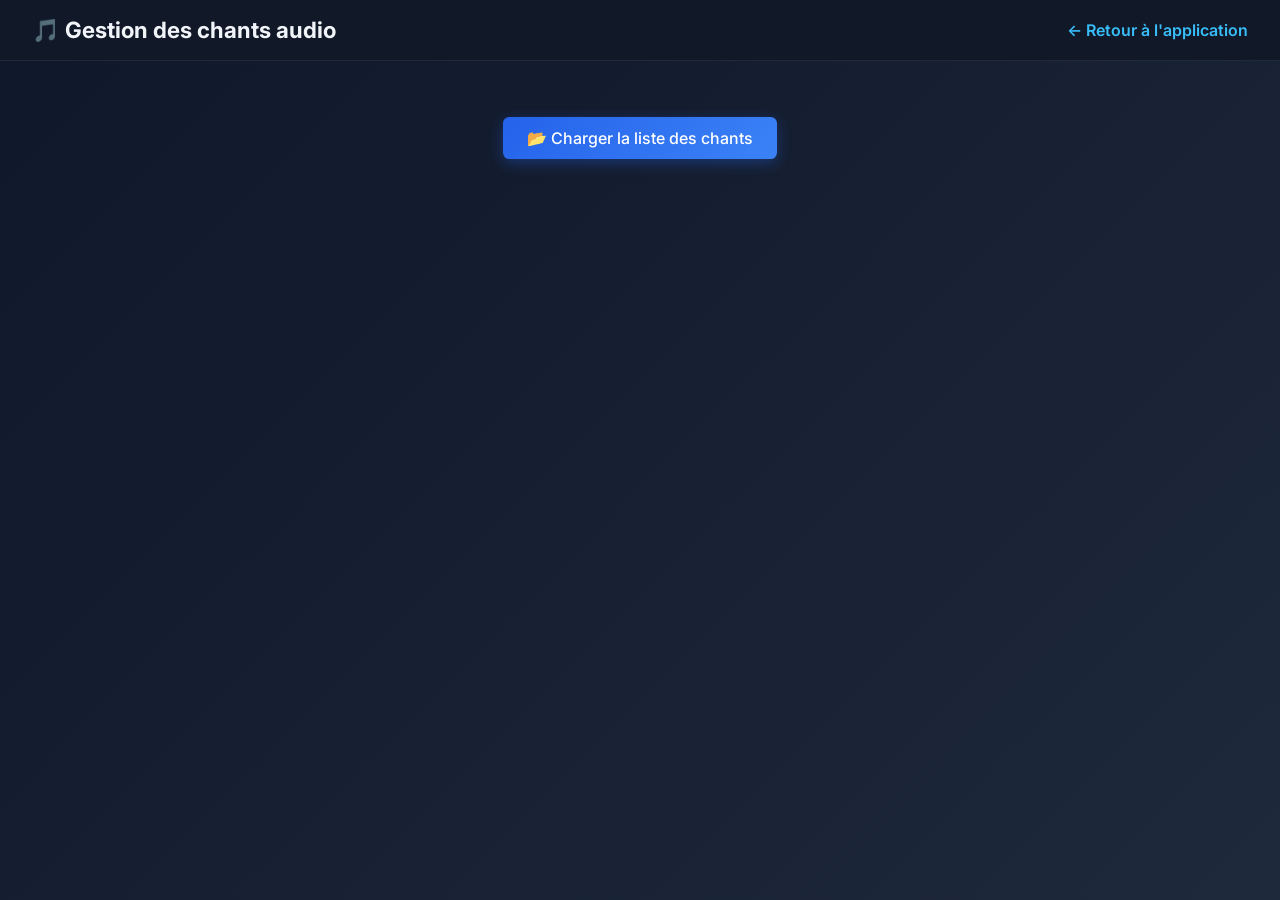
==== audio-editor.html @ c64c9076 "Remove YouTube API key input from audio editor Removed API key input section from the audio editor." ====
<!DOCTYPE html>
<html lang="fr">
<head>
    <meta charset="UTF-8">
    <meta name="viewport" content="width=device-width, initial-scale=1.0">
    <title>Éditeur des chants YouTube</title>
    <link rel="preconnect" href="https://fonts.googleapis.com">
    <link href="https://fonts.googleapis.com/css2?family=Inter:wght@400;500;600;700&display=swap" rel="stylesheet">
    <link rel="stylesheet" href="audio-editor.css">
</head>
<body>
    <header class="admin-header">
        <h1>🎵 Gestion des chants audio</h1>
        <nav><a href="index.html">← Retour à l'application</a></nav>
    </header>
    <main>
        <section class="load-section">
            <button id="load-audio-map" class="primary-btn">📂 Charger la liste des chants</button>
            <p id="load-status" class="load-status"></p>
        </section>

        <section id="editor-section" class="hidden-section">
            <div class="toolbar">
                <div id="stats" class="stats"></div>
                <div class="progress-bar"><div id="progress-bar-fill" class="progress-bar-fill"></div></div>
            </div>
            <div class="toolbar">
                <div class="filter-group">
                    <button class="filter-btn active" data-filter="all">Tous</button>
                    <button class="filter-btn" data-filter="missing">❌ Manquants</button>
                    <button class="filter-btn" data-filter="found">✅ Trouvés</button>
                </div>
                <input type="text" id="search-box" placeholder="🔍 Rechercher un chant…" class="search-box">
            </div>
            <table id="chants-table">
                <thead>
                    <tr>
                        <th class="col-page">Page</th>
                        <th class="col-title">Titre</th>
                        <th class="col-status">Statut</th>
                        <th class="col-action">Action</th>
                    </tr>
                </thead>
                <tbody></tbody>
            </table>
        </section>

        <section class="export-section hidden-section" id="export-section">
            <div id="save-indicator" class="save-indicator">⚠️ Modifications non sauvegardées</div>
            <button id="export-json" class="primary-btn">💾 Télécharger audio‑map.js</button>
            <p class="export-help">Le fichier téléchargé remplace <code>public/audio-map.js</code></p>
        </section>
    </main>
    <script src="audio-editor.js"></script>
</body>
</html>
---- audio-editor.css ----
/* audio-editor.css */
* { box-sizing: border-box; }

body {
  font-family: 'Inter', sans-serif;
  background: linear-gradient(135deg, #0f172a, #1e293b);
  color: #f1f5f9;
  margin: 0;
  padding: 0;
  min-height: 100vh;
}

header.admin-header {
  background: #111827; padding: 1rem 2rem; display: flex;
  justify-content: space-between; align-items: center;
  border-bottom: 1px solid #1e293b; position: sticky; top: 0; z-index: 100;
}
header.admin-header h1 { margin: 0; font-size: 1.4rem; font-weight: 700; }
header.admin-header a { color: #38bdf8; text-decoration: none; font-weight: 600; }
header.admin-header a:hover { color: #7dd3fc; }

main { max-width: 1300px; margin: 1.5rem auto; padding: 0 1rem; }

button {
  font-family: inherit; font-size: .9rem; border: none; border-radius: .4rem;
  padding: .5rem 1rem; cursor: pointer; transition: transform .12s, box-shadow .12s; font-weight: 500;
}
button:hover { transform: scale(1.03); }
button:disabled { opacity: .5; cursor: not-allowed; transform: none; }
.primary-btn {
  background: linear-gradient(135deg, #2563eb, #3b82f6); color: #fff;
  font-size: 1rem; padding: .7rem 1.5rem; box-shadow: 0 4px 14px rgba(37,99,235,.35);
}
.primary-btn:hover { box-shadow: 0 6px 20px rgba(37,99,235,.5); }
.secondary-btn { background: #334155; color: #e2e8f0; }
.secondary-btn:hover { background: #475569; }
.danger-btn { background: #e11d48; color: #fff; font-size: .8rem; padding: .3rem .7rem; }
.icon-btn {
  background: #334155; color: #e2e8f0; font-size: 1rem;
  padding: .3rem .5rem; min-width: 34px; border-radius: .3rem;
}
.icon-btn:hover { background: #475569; }
.ignore-btn:hover { background: #94a3b8; color: #0f172a; }

.load-section { text-align: center; padding: 2rem 0; }
.load-status { color: #94a3b8; margin-top: .5rem; font-size: .9rem; }
.hidden-section { display: none; }

.toolbar {
  display: flex; justify-content: space-between; align-items: center;
  flex-wrap: wrap; gap: .6rem; margin-bottom: .6rem;
}
.stats { font-size: .95rem; color: #94a3b8; }
.stat-ok { color: #4ade80; font-weight: 600; }
.stat-miss { color: #f87171; font-weight: 600; }
.stat-ignore { color: #cbd5e1; font-weight: 600; }

.progress-bar {
  flex: 1; max-width: 300px; height: 8px; background: #1e293b;
  border-radius: 4px; overflow: hidden;
}
.progress-bar-fill {
  height: 100%; width: 0%; background: linear-gradient(90deg, #4ade80, #22d3ee);
  transition: width .4s ease;
}

.filter-group { display: flex; gap: .3rem; }
.filter-btn {
  background: #1e293b; color: #94a3b8; border: 1px solid #334155;
  padding: .35rem .7rem; font-size: .85rem; border-radius: .3rem;
}
.filter-btn.active { background: #2563eb; color: #fff; border-color: #2563eb; }

.search-box {
  background: #0f172a; border: 1px solid #334155; color: #f1f5f9;
  padding: .45rem .8rem; border-radius: .3rem; font-size: .9rem;
  width: 260px; font-family: inherit; transition: border-color .2s;
}
.search-box:focus { outline: none; border-color: #38bdf8; box-shadow: 0 0 0 2px rgba(56,189,248,.2); }

table { width: 100%; border-collapse: collapse; }
th, td { padding: .5rem .7rem; text-align: left; border-bottom: 1px solid #1e293b; vertical-align: middle; }
th {
  background: #111827; color: #64748b; font-weight: 600; font-size: .8rem;
  text-transform: uppercase; letter-spacing: .05em; position: sticky; top: 56px; z-index: 10;
}
.col-page { width: 60px; text-align: center; }
.col-status { width: 60px; text-align: center; }
.col-action { width: 380px; }

/* Section Header */
.section-header td {
  background: #0f172a; color: #38bdf8; font-weight: 700; font-size: 1.1rem;
  padding: 1rem .8rem .4rem; border-bottom: 2px solid #1e293b;
  text-transform: uppercase; letter-spacing: .05em;
}

tr.missing { background: rgba(248,113,113,.04); }
tr.found { background: rgba(74,222,128,.03); }
tr.ignored { background: rgba(148,163,184,.04); opacity: 0.8; }
tr:hover { background: rgba(56,189,248,.06); }

.badge { font-size: .9rem; display: inline-block; padding: 2px 6px; border-radius: 4px; }
.badge-ok { background: rgba(74,222,128,.15); color: #4ade80; }
.badge-missing { background: rgba(248,113,113,.15); color: #f87171; }
.badge-ignore { background: rgba(148,163,184,.15); color: #cbd5e1; }

.input-group { display: flex; align-items: center; gap: .3rem; }
td input[type="text"] {
  background: #0f172a; border: 1px solid #334155; color: #f1f5f9;
  padding: .3rem .5rem; border-radius: .3rem; width: 140px;
  font-family: 'Inter', monospace; font-size: .82rem; transition: border-color .2s;
}
td input[type="text"]:focus { outline: none; border-color: #38bdf8; box-shadow: 0 0 0 2px rgba(56,189,248,.15); }
td input[type="text"]::placeholder { color: #475569; }

.search-row td, .preview-row td {
  padding: .8rem 1rem; background: #111827; border-left: 3px solid #2563eb;
}

.search-bar { display: flex; gap: .4rem; margin-bottom: .6rem; align-items: center; }
.search-input {
  flex: 1; background: #0f172a; border: 1px solid #334155; color: #f1f5f9;
  padding: .4rem .6rem; border-radius: .3rem; font-size: .9rem; font-family: inherit;
}
.search-input:focus { outline: none; border-color: #38bdf8; }

/* YT Results Grid */
.yt-results-grid {
  display: grid; grid-template-columns: repeat(auto-fit, minmax(240px, 1fr)); gap: 1rem;
}
.yt-card {
  background: #1e293b; border-radius: .4rem; overflow: hidden; cursor: pointer;
  transition: transform .2s, background .2s; border: 1px solid transparent;
}
.yt-card:hover { transform: translateY(-3px); background: #334155; border-color: #38bdf8; }
.yt-card img { width: 100%; aspect-ratio: 16/9; object-fit: cover; display: block; }
.yt-card-info { padding: .6rem; }
.yt-card-title { font-size: .85rem; font-weight: 600; color: #f1f5f9; margin-bottom: .3rem;
  display: -webkit-box; -webkit-line-clamp: 2; -webkit-box-orient: vertical; overflow: hidden;
}
.yt-card-author { font-size: .75rem; color: #94a3b8; }
.loading-text { color: #94a3b8; font-style: italic; font-size: .9rem; }

.export-section { text-align: center; margin-top: 1.5rem; padding: 1.2rem 0; border-top: 1px solid #334155; }
.export-help { color: #64748b; font-size: .82rem; margin-top: .4rem; }
.export-help code { background: #1e293b; padding: .1rem .3rem; border-radius: .2rem; color: #38bdf8; }

.save-indicator {
  color: #fbbf24; font-weight: 600; margin-bottom: .6rem; opacity: 0; transition: opacity .3s;
}
.save-indicator.visible { opacity: 1; }
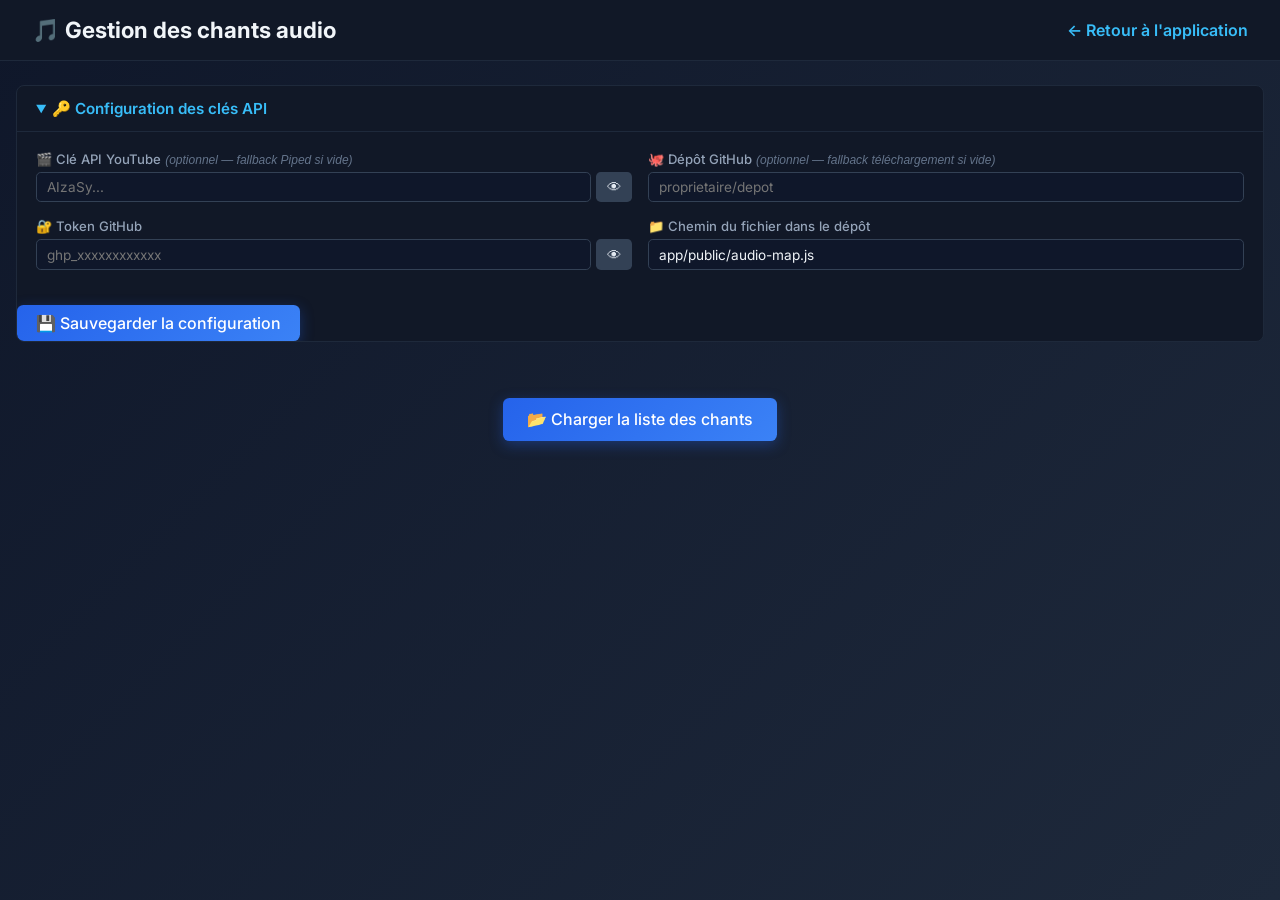
==== commit 37159954: "Add files via upload" ====
--- a/audio-editor.html
+++ b/audio-editor.html
@@ -14,6 +14,41 @@
         <nav><a href="index.html">← Retour à l'application</a></nav>
     </header>
     <main>
+        <!-- Section configuration des clés -->
+        <section class="config-section">
+            <details id="config-panel">
+                <summary>🔑 Configuration des clés API</summary>
+                <div class="config-grid">
+                    <div class="config-item">
+                        <label for="cfg-yt-key">🎬 Clé API YouTube <span class="optional">(optionnel — fallback Piped si vide)</span></label>
+                        <div class="config-input-row">
+                            <input type="password" id="cfg-yt-key" placeholder="AIzaSy..." class="config-input">
+                            <button class="toggle-vis-btn" data-target="cfg-yt-key" title="Afficher/Masquer">👁</button>
+                        </div>
+                    </div>
+                    <div class="config-item">
+                        <label for="cfg-gh-repo">🐙 Dépôt GitHub <span class="optional">(optionnel — fallback téléchargement si vide)</span></label>
+                        <input type="text" id="cfg-gh-repo" placeholder="proprietaire/depot" class="config-input">
+                    </div>
+                    <div class="config-item">
+                        <label for="cfg-gh-token">🔐 Token GitHub</label>
+                        <div class="config-input-row">
+                            <input type="password" id="cfg-gh-token" placeholder="ghp_xxxxxxxxxxxx" class="config-input">
+                            <button class="toggle-vis-btn" data-target="cfg-gh-token" title="Afficher/Masquer">👁</button>
+                        </div>
+                    </div>
+                    <div class="config-item">
+                        <label for="cfg-gh-path">📁 Chemin du fichier dans le dépôt</label>
+                        <input type="text" id="cfg-gh-path" value="app/public/audio-map.js" class="config-input">
+                    </div>
+                </div>
+                <div style="margin-top: 1rem; display: flex; gap: .5rem; align-items: center;">
+                    <button id="save-config" class="primary-btn" style="padding: .5rem 1.2rem;">💾 Sauvegarder la configuration</button>
+                    <span id="config-status" style="font-size: .85rem;"></span>
+                </div>
+            </details>
+        </section>
+
         <section class="load-section">
             <button id="load-audio-map" class="primary-btn">📂 Charger la liste des chants</button>
             <p id="load-status" class="load-status"></p>
@@ -47,8 +82,13 @@
 
         <section class="export-section hidden-section" id="export-section">
             <div id="save-indicator" class="save-indicator">⚠️ Modifications non sauvegardées</div>
-            <button id="export-json" class="primary-btn">💾 Télécharger audio‑map.js</button>
-            <p class="export-help">Le fichier téléchargé remplace <code>public/audio-map.js</code></p>
+            
+            <div style="display: flex; gap: 1rem; justify-content: center;">
+                <button id="export-github" class="primary-btn" style="background: linear-gradient(135deg, #10b981, #059669);">🚀 Pousser sur GitHub</button>
+                <button id="export-json" class="secondary-btn">💾 Télécharger (Secours)</button>
+            </div>
+            <p id="export-status" style="margin-top: 1rem; font-weight: 600;"></p>
+            <p class="export-help">Le fichier remplace <code>public/audio-map.js</code></p>
         </section>
     </main>
     <script src="audio-editor.js"></script>
--- a/audio-editor.css
+++ b/audio-editor.css
@@ -5,11 +5,10 @@
   font-family: 'Inter', sans-serif;
   background: linear-gradient(135deg, #0f172a, #1e293b);
   color: #f1f5f9;
-  margin: 0;
-  padding: 0;
-  min-height: 100vh;
-}
-
+  margin: 0; padding: 0; min-height: 100vh;
+}
+
+/* ─── Header ─── */
 header.admin-header {
   background: #111827; padding: 1rem 2rem; display: flex;
   justify-content: space-between; align-items: center;
@@ -21,6 +20,42 @@
 
 main { max-width: 1300px; margin: 1.5rem auto; padding: 0 1rem; }
 
+/* ─── Config Section ─── */
+.config-section { margin-bottom: 1.5rem; }
+.config-section details {
+  background: #111827; border: 1px solid #1e293b; border-radius: .5rem;
+  overflow: hidden;
+}
+.config-section summary {
+  padding: .8rem 1.2rem; cursor: pointer; font-weight: 600; font-size: .95rem;
+  color: #94a3b8; user-select: none; transition: color .2s;
+}
+.config-section summary:hover { color: #f1f5f9; }
+.config-section details[open] summary { color: #38bdf8; border-bottom: 1px solid #1e293b; }
+.config-grid {
+  display: grid; grid-template-columns: 1fr 1fr; gap: 1rem;
+  padding: 1.2rem;
+}
+@media (max-width: 700px) { .config-grid { grid-template-columns: 1fr; } }
+.config-item label {
+  display: block; font-size: .82rem; color: #94a3b8;
+  margin-bottom: .3rem; font-weight: 500;
+}
+.config-item .optional { font-weight: 400; font-style: italic; color: #64748b; font-size: .75rem; }
+.config-input-row { display: flex; gap: .3rem; }
+.config-input {
+  background: #0f172a; border: 1px solid #334155; color: #f1f5f9;
+  padding: .4rem .6rem; border-radius: .3rem; font-size: .85rem;
+  font-family: inherit; width: 100%; transition: border-color .2s;
+}
+.config-input:focus { outline: none; border-color: #38bdf8; box-shadow: 0 0 0 2px rgba(56,189,248,.15); }
+.toggle-vis-btn {
+  background: #334155; color: #e2e8f0; border: none; border-radius: .3rem;
+  padding: .3rem .5rem; cursor: pointer; font-size: .9rem; min-width: 36px;
+}
+.toggle-vis-btn:hover { background: #475569; }
+
+/* ─── Boutons ─── */
 button {
   font-family: inherit; font-size: .9rem; border: none; border-radius: .4rem;
   padding: .5rem 1rem; cursor: pointer; transition: transform .12s, box-shadow .12s; font-weight: 500;
@@ -46,6 +81,7 @@
 .load-status { color: #94a3b8; margin-top: .5rem; font-size: .9rem; }
 .hidden-section { display: none; }
 
+/* ─── Toolbar ─── */
 .toolbar {
   display: flex; justify-content: space-between; align-items: center;
   flex-wrap: wrap; gap: .6rem; margin-bottom: .6rem;
@@ -60,7 +96,8 @@
   border-radius: 4px; overflow: hidden;
 }
 .progress-bar-fill {
-  height: 100%; width: 0%; background: linear-gradient(90deg, #4ade80, #22d3ee);
+  height: 100%; width: 0%;
+  background: linear-gradient(90deg, #4ade80, #22d3ee);
   transition: width .4s ease;
 }
 
@@ -78,6 +115,7 @@
 }
 .search-box:focus { outline: none; border-color: #38bdf8; box-shadow: 0 0 0 2px rgba(56,189,248,.2); }
 
+/* ─── Tableau ─── */
 table { width: 100%; border-collapse: collapse; }
 th, td { padding: .5rem .7rem; text-align: left; border-bottom: 1px solid #1e293b; vertical-align: middle; }
 th {
@@ -86,24 +124,33 @@
 }
 .col-page { width: 60px; text-align: center; }
 .col-status { width: 60px; text-align: center; }
-.col-action { width: 380px; }
+.col-action { width: 400px; }
 
 /* Section Header */
 .section-header td {
-  background: #0f172a; color: #38bdf8; font-weight: 700; font-size: 1.1rem;
-  padding: 1rem .8rem .4rem; border-bottom: 2px solid #1e293b;
+  background: linear-gradient(90deg, rgba(37,99,235,.15), transparent);
+  color: #38bdf8; font-weight: 700; font-size: 1.05rem;
+  padding: 1rem .8rem .5rem; border-bottom: 2px solid #2563eb;
   text-transform: uppercase; letter-spacing: .05em;
 }
+
+/* Page group separator */
+.page-group-start td { border-top: 2px solid #334155; }
 
 tr.missing { background: rgba(248,113,113,.04); }
 tr.found { background: rgba(74,222,128,.03); }
-tr.ignored { background: rgba(148,163,184,.04); opacity: 0.8; }
+tr.ignored { background: rgba(148,163,184,.04); opacity: 0.7; }
 tr:hover { background: rgba(56,189,248,.06); }
 
 .badge { font-size: .9rem; display: inline-block; padding: 2px 6px; border-radius: 4px; }
 .badge-ok { background: rgba(74,222,128,.15); color: #4ade80; }
 .badge-missing { background: rgba(248,113,113,.15); color: #f87171; }
 .badge-ignore { background: rgba(148,163,184,.15); color: #cbd5e1; }
+
+/* Indicateur multi-chant */
+.page-indicator {
+  font-size: .7rem; color: #64748b; display: block; font-style: italic;
+}
 
 .input-group { display: flex; align-items: center; gap: .3rem; }
 td input[type="text"] {
@@ -114,38 +161,43 @@
 td input[type="text"]:focus { outline: none; border-color: #38bdf8; box-shadow: 0 0 0 2px rgba(56,189,248,.15); }
 td input[type="text"]::placeholder { color: #475569; }
 
+/* ─── Lignes search / preview ─── */
 .search-row td, .preview-row td {
   padding: .8rem 1rem; background: #111827; border-left: 3px solid #2563eb;
 }
 
-.search-bar { display: flex; gap: .4rem; margin-bottom: .6rem; align-items: center; }
+.search-bar { display: flex; gap: .4rem; margin-bottom: .6rem; align-items: center; flex-wrap: wrap; }
 .search-input {
-  flex: 1; background: #0f172a; border: 1px solid #334155; color: #f1f5f9;
+  flex: 1; min-width: 120px; background: #0f172a; border: 1px solid #334155; color: #f1f5f9;
   padding: .4rem .6rem; border-radius: .3rem; font-size: .9rem; font-family: inherit;
 }
 .search-input:focus { outline: none; border-color: #38bdf8; }
-
-/* YT Results Grid */
+select.search-input { flex: 0 0 160px; cursor: pointer; }
+
+/* YT results grid */
 .yt-results-grid {
-  display: grid; grid-template-columns: repeat(auto-fit, minmax(240px, 1fr)); gap: 1rem;
+  display: grid; grid-template-columns: repeat(auto-fill, minmax(220px, 1fr)); gap: .8rem;
 }
 .yt-card {
-  background: #1e293b; border-radius: .4rem; overflow: hidden; cursor: pointer;
-  transition: transform .2s, background .2s; border: 1px solid transparent;
-}
-.yt-card:hover { transform: translateY(-3px); background: #334155; border-color: #38bdf8; }
+  background: #1e293b; border-radius: .4rem; overflow: hidden; cursor: default;
+  transition: transform .15s, border-color .15s; border: 2px solid transparent;
+}
+.yt-card:hover { border-color: #334155; }
 .yt-card img { width: 100%; aspect-ratio: 16/9; object-fit: cover; display: block; }
-.yt-card-info { padding: .6rem; }
-.yt-card-title { font-size: .85rem; font-weight: 600; color: #f1f5f9; margin-bottom: .3rem;
+.yt-card-info { padding: .5rem .6rem; }
+.yt-card-title {
+  font-size: .82rem; font-weight: 600; color: #f1f5f9; margin-bottom: .2rem;
   display: -webkit-box; -webkit-line-clamp: 2; -webkit-box-orient: vertical; overflow: hidden;
 }
-.yt-card-author { font-size: .75rem; color: #94a3b8; }
+.yt-card-author { font-size: .72rem; color: #94a3b8; }
+.yt-card-actions { margin-top: .4rem; display: flex; gap: .3rem; }
+.yt-card-actions button { font-size: .78rem !important; padding: .3rem .5rem !important; }
 .loading-text { color: #94a3b8; font-style: italic; font-size: .9rem; }
 
+/* ─── Export ─── */
 .export-section { text-align: center; margin-top: 1.5rem; padding: 1.2rem 0; border-top: 1px solid #334155; }
 .export-help { color: #64748b; font-size: .82rem; margin-top: .4rem; }
 .export-help code { background: #1e293b; padding: .1rem .3rem; border-radius: .2rem; color: #38bdf8; }
-
 .save-indicator {
   color: #fbbf24; font-weight: 600; margin-bottom: .6rem; opacity: 0; transition: opacity .3s;
 }
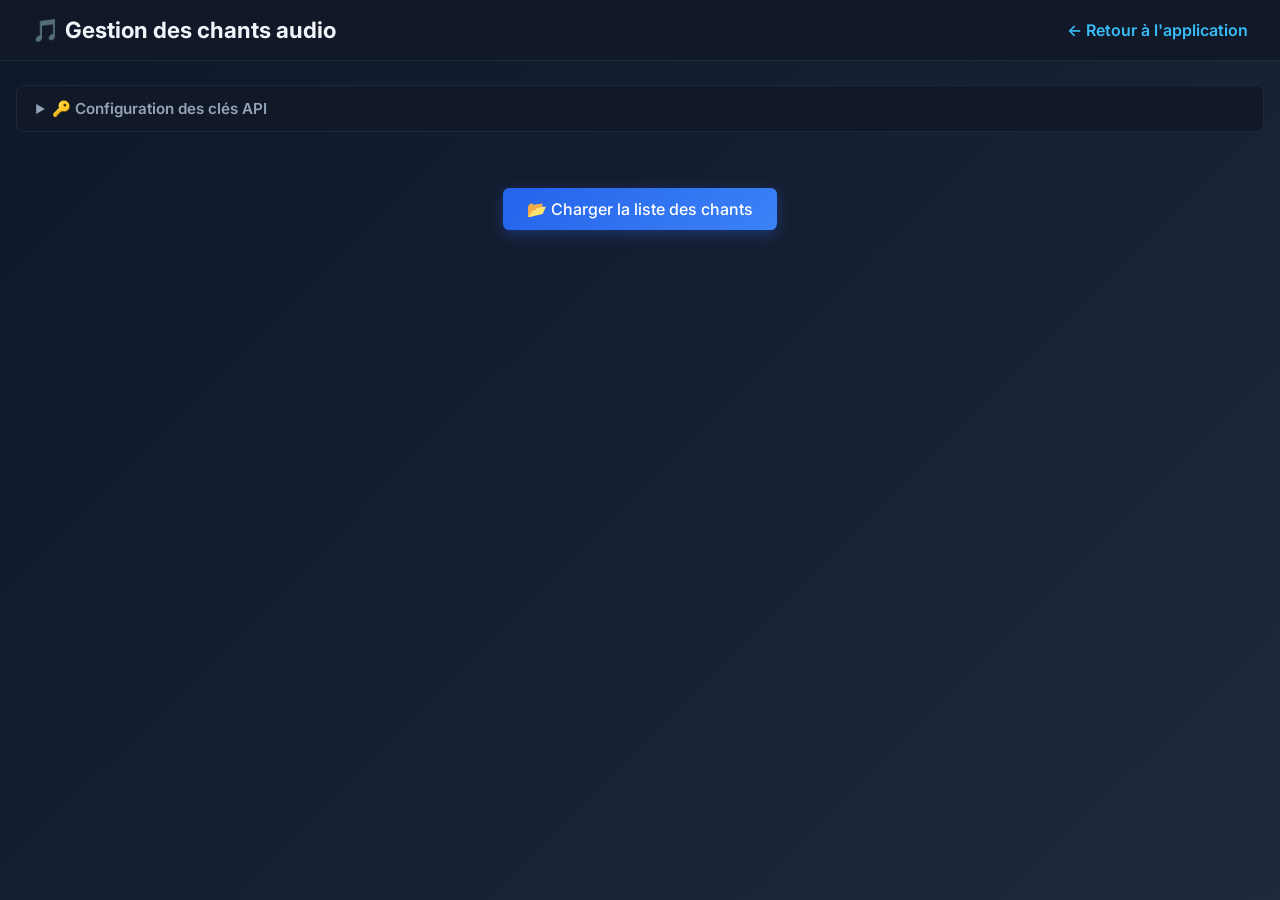
==== commit 1f066502: "Add files via upload" ====
--- a/audio-editor.html
+++ b/audio-editor.html
@@ -39,7 +39,7 @@
                     </div>
                     <div class="config-item">
                         <label for="cfg-gh-path">📁 Chemin du fichier dans le dépôt</label>
-                        <input type="text" id="cfg-gh-path" value="app/public/audio-map.js" class="config-input">
+                        <input type="text" id="cfg-gh-path" value="public/audio-map.js" class="config-input">
                     </div>
                 </div>
                 <div style="margin-top: 1rem; display: flex; gap: .5rem; align-items: center;">
